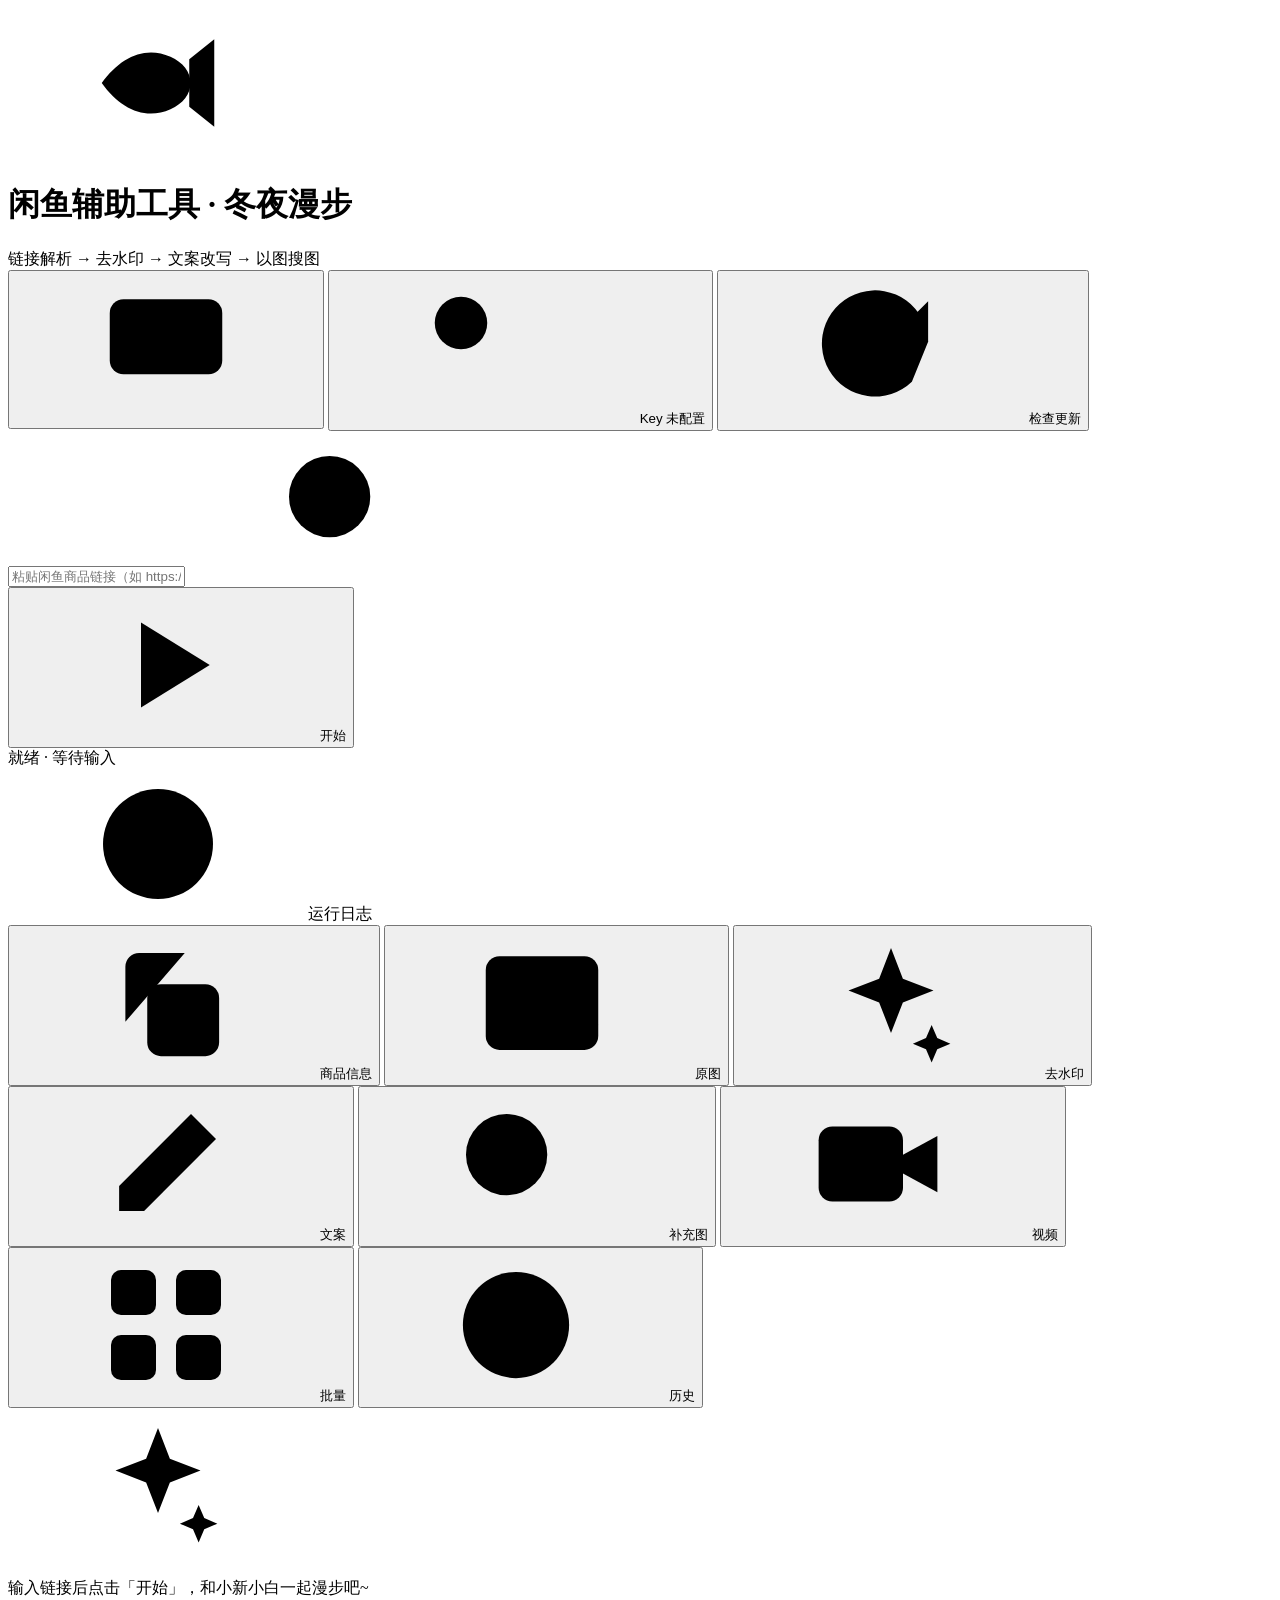
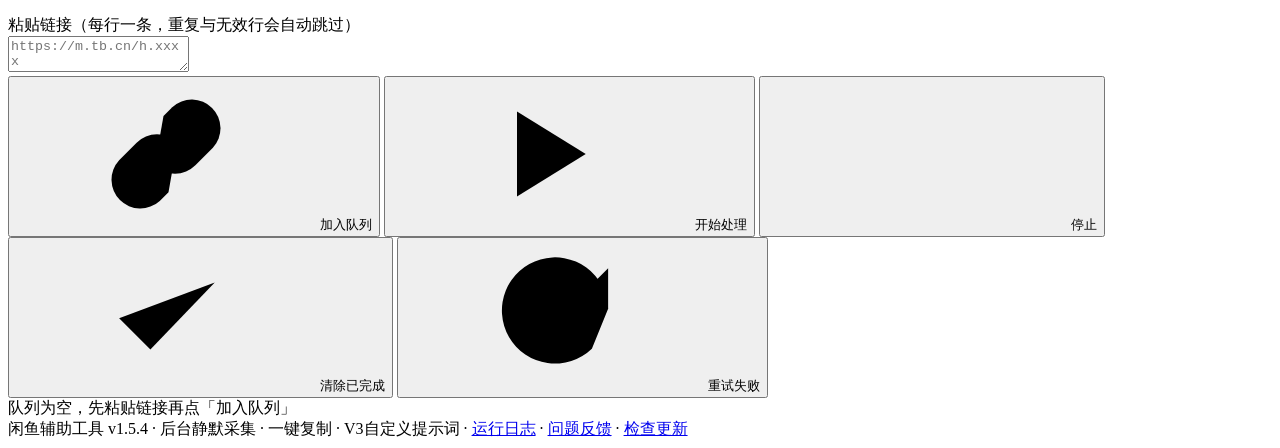
==== ui/index.html @ bab41490 "补充图去重改成按内容，文字截图排到后面 一、去重：文件大小 -> 感知哈希 之前按文件大小去重，只能挡掉"大小完全一样"的重复。但搜索引擎返回 同一张图经常是不同尺寸（500 宽 / 667 宽），大" ====
<!DOCTYPE html>
<html lang="zh-CN">
<head>
<meta charset="UTF-8">
<meta name="viewport" content="width=device-width, initial-scale=1.0">
<title>闲鱼辅助工具 · 冬夜漫步</title>
<style>
/* @inject style.css */
</style>
</head>
<body>

<!-- 图标精灵：全部自绘，24x24 网格，1.75 描边，跟随 currentColor -->
<svg width="0" height="0" style="position:absolute" aria-hidden="true">
  <defs>
    <symbol id="i-fish" viewBox="0 0 24 24">
      <path d="M3 12c3-4.2 7-6 11-4.2 2 .9 3.2 2.4 3.2 4.2s-1.2 3.3-3.2 4.2C10 18 6 16.2 3 12z"/>
      <path d="M17 8.2L21 5v14l-4-3.2"/>
      <circle cx="8.2" cy="11" r=".95" fill="currentColor" stroke="none"/>
    </symbol>
    <symbol id="i-key" viewBox="0 0 24 24">
      <circle cx="8" cy="8" r="4.2"/>
      <path d="M11.2 11.2L20 20M17 17l2.2-2.2M19.2 19.2l2.2-2.2"/>
    </symbol>
    <symbol id="i-refresh" viewBox="0 0 24 24">
      <path d="M20.5 11a8.5 8.5 0 1 0-2.6 6.4"/>
      <path d="M20.5 4.5V11h-6.5"/>
    </symbol>
    <symbol id="i-clock" viewBox="0 0 24 24">
      <circle cx="12" cy="12" r="8.5"/>
      <path d="M12 7.5V12l3 1.8"/>
    </symbol>
    <symbol id="i-play" viewBox="0 0 24 24">
      <path d="M8 5.2l11 6.8-11 6.8z"/>
    </symbol>
    <symbol id="i-search" viewBox="0 0 24 24">
      <circle cx="10.5" cy="10.5" r="6.5"/>
      <path d="M15.4 15.4L21 21"/>
    </symbol>
    <symbol id="i-image" viewBox="0 0 24 24">
      <rect x="3" y="4.5" width="18" height="15" rx="2.2"/>
      <circle cx="8.6" cy="9.6" r="1.5"/>
      <path d="M21 15.5l-4.8-4.8L7 19.5"/>
    </symbol>
    <symbol id="i-sparkle" viewBox="0 0 24 24">
      <path d="M12 3.2l1.9 4.9 4.9 1.9-4.9 1.9L12 16.8l-1.9-4.9L5.2 10l4.9-1.9z"/>
      <path d="M18.5 15.5l.9 2.1 2.1.9-2.1.9-.9 2.1-.9-2.1-2.1-.9 2.1-.9z"/>
    </symbol>
    <symbol id="i-pen" viewBox="0 0 24 24">
      <path d="M4.5 19.5h4L20 8l-4-4L4.5 15.5z"/>
      <path d="M14.5 5.5l4 4"/>
    </symbol>
    <symbol id="i-grid" viewBox="0 0 24 24">
      <rect x="3.2" y="3.2" width="7.2" height="7.2" rx="1.6"/>
      <rect x="13.6" y="3.2" width="7.2" height="7.2" rx="1.6"/>
      <rect x="3.2" y="13.6" width="7.2" height="7.2" rx="1.6"/>
      <rect x="13.6" y="13.6" width="7.2" height="7.2" rx="1.6"/>
    </symbol>
    <symbol id="i-video" viewBox="0 0 24 24">
      <rect x="2.5" y="6" width="13.5" height="12" rx="2.2"/>
      <path d="M16 10.5l5.5-3v9l-5.5-3"/>
    </symbol>
    <symbol id="i-copy" viewBox="0 0 24 24">
      <rect x="9" y="9" width="11.5" height="11.5" rx="2.2"/>
      <path d="M5.5 15V6.2A2.2 2.2 0 0 1 7.7 4H15"/>
    </symbol>
    <symbol id="i-download" viewBox="0 0 24 24">
      <path d="M12 3.5v11.5M7.5 10.5L12 15l4.5-4.5"/>
      <path d="M4 19.5h16"/>
    </symbol>
    <symbol id="i-check" viewBox="0 0 24 24">
      <path d="M4.5 12.5l5 5L19.8 6.8"/>
    </symbol>
    <symbol id="i-x" viewBox="0 0 24 24">
      <path d="M6 6l12 12M18 6L6 18"/>
    </symbol>
    <symbol id="i-alert" viewBox="0 0 24 24">
      <path d="M12 3.5l8.8 16H3.2z"/>
      <path d="M12 9.5v4.2"/>
      <circle cx="12" cy="16.6" r=".85" fill="currentColor" stroke="none"/>
    </symbol>
    <symbol id="i-info" viewBox="0 0 24 24">
      <circle cx="12" cy="12" r="8.8"/>
      <path d="M12 11v5.5"/>
      <circle cx="12" cy="8" r=".9" fill="currentColor" stroke="none"/>
    </symbol>
    <symbol id="i-error" viewBox="0 0 24 24">
      <circle cx="12" cy="12" r="8.8"/>
      <path d="M9 9l6 6M15 9l-6 6"/>
    </symbol>
    <symbol id="i-sun" viewBox="0 0 24 24">
      <circle cx="12" cy="12" r="4"/>
      <path d="M12 2.5v2M12 19.5v2M2.5 12h2M19.5 12h2M5.2 5.2l1.4 1.4M17.4 17.4l1.4 1.4M18.8 5.2l-1.4 1.4M6.6 17.4l-1.4 1.4"/>
    </symbol>
    <symbol id="i-moon" viewBox="0 0 24 24">
      <path d="M20.5 14.8A8.6 8.6 0 0 1 9.2 3.5 8.6 8.6 0 1 0 20.5 14.8z"/>
    </symbol>
    <symbol id="i-monitor" viewBox="0 0 24 24">
      <rect x="3" y="4.2" width="18" height="12" rx="2.2"/>
      <path d="M9 20.2h6M12 16.2v4"/>
    </symbol>
    <symbol id="i-loader" viewBox="0 0 24 24">
      <path d="M12 3.2a8.8 8.8 0 1 0 8.8 8.8" stroke-width="2.2"/>
    </symbol>
    <symbol id="i-link" viewBox="0 0 24 24">
      <path d="M10.2 13.8a4.6 4.6 0 0 0 6.5 0l2.8-2.8a4.6 4.6 0 0 0-6.5-6.5l-1.4 1.4"/>
      <path d="M13.8 10.2a4.6 4.6 0 0 0-6.5 0l-2.8 2.8a4.6 4.6 0 0 0 6.5 6.5l1.4-1.4"/>
    </symbol>
    <symbol id="i-package" viewBox="0 0 24 24">
      <path d="M12 3l8.2 4.6v8.8L12 21l-8.2-4.6V7.6z"/>
      <path d="M3.8 7.6L12 12.2l8.2-4.6M12 12.2V21"/>
    </symbol>
    <symbol id="i-chevron" viewBox="0 0 24 24">
      <path d="M9 6l6 6-6 6"/>
    </symbol>
    <symbol id="i-mail" viewBox="0 0 24 24">
      <rect x="3" y="5.5" width="18" height="13" rx="2.2"/>
      <path d="M3.6 7.2l8.4 5.8 8.4-5.8"/>
    </symbol>
    <symbol id="i-globe" viewBox="0 0 24 24">
      <circle cx="12" cy="12" r="8.8"/>
      <path d="M3.2 12h17.6M12 3.2c2.4 2.4 3.6 5.4 3.6 8.8s-1.2 6.4-3.6 8.8c-2.4-2.4-3.6-5.4-3.6-8.8S9.6 5.6 12 3.2z"/>
    </symbol>
  </defs>
</svg>

<div class="wallpaper"></div>
<div class="stars" id="stars"></div>
<div class="snowflakes" id="snowflakes"></div>

<div class="header">
  <div class="logo-wrap"><svg class="ico"><use href="#i-fish"/></svg></div>
  <h1>闲鱼辅助工具 <span>· 冬夜漫步</span></h1>
  <span class="sub">链接解析 → 去水印 → 文案改写 → 以图搜图</span>
  <div class="spacer"></div>
  <button class="btn-update icon-only" id="themeBtn" onclick="cycleTheme()" title="切换主题（跟随系统 / 深色 / 浅色）">
    <svg class="ico"><use href="#i-monitor" id="themeUse"/></svg>
  </button>
  <button class="btn-update" id="keyBtn" onclick="showKeyModal()" title="点击配置 API Key">
    <span class="icon-update"><svg class="ico"><use href="#i-key"/></svg></span>
    <span id="keyBtnText">Key 未配置</span>
  </button>
  <button class="btn-update" id="updateBtn" onclick="checkUpdate(true)">
    <span class="dot" id="updateDot"></span>
    <span class="spinner"></span>
    <span class="icon-update"><svg class="ico"><use href="#i-refresh"/></svg></span>
    <span id="updateBtnText">检查更新</span>
  </button>
</div>

<div class="input-area">
  <div class="input-wrap">
    <input type="text" id="urlInput" placeholder="粘贴闲鱼商品链接（如 https://m.tb.cn/h.xxx）" />
    <span class="icon-search"><svg class="ico"><use href="#i-search"/></svg></span>
  </div>
  <button class="btn-run" id="runBtn" onclick="runTool()">
    <span class="spinner"></span>
    <span class="icon-play"><svg class="ico"><use href="#i-play"/></svg></span>
    <span class="btn-text">开始</span>
  </button>
</div>

<div class="status-progress">
  <div class="status-bar">
    <span class="status-dot" id="statusDot"></span>
    <span id="statusText">就绪 · 等待输入</span>
  </div>
  <div class="progress"><div class="progress-bar" id="progressBar"></div></div>
</div>

<div class="log-section">
  <div class="log-header"><svg class="ico"><use href="#i-info"/></svg>运行日志</div>
  <div class="log-box" id="logBox"></div>
</div>

<div class="tabs" id="tabBar">
  <button class="tab-btn active" onclick="switchTab(0)"><svg class="ico"><use href="#i-copy"/></svg> 商品信息</button>
  <button class="tab-btn" onclick="switchTab(1)"><svg class="ico"><use href="#i-image"/></svg> 原图</button>
  <button class="tab-btn" onclick="switchTab(2)"><svg class="ico"><use href="#i-sparkle"/></svg> 去水印</button>
  <button class="tab-btn" onclick="switchTab(3)"><svg class="ico"><use href="#i-pen"/></svg> 文案</button>
  <button class="tab-btn" onclick="switchTab(4)"><svg class="ico"><use href="#i-search"/></svg> 补充图</button>
  <button class="tab-btn" onclick="switchTab(5)"><svg class="ico"><use href="#i-video"/></svg> 视频</button>
  <button class="tab-btn" onclick="switchTab(6)"><svg class="ico"><use href="#i-grid"/></svg> 批量</button>
  <button class="tab-btn tab-btn-action" onclick="showHistoryModal()" title="查看处理过的商品"><svg class="ico"><use href="#i-clock"/></svg> 历史</button>
</div>

<div class="tab-content">
  <div class="tab-pane active" id="pane0">
    <div class="empty">
      <span class="emoji"><svg class="ico"><use href="#i-sparkle"/></svg></span>
      <p>输入链接后点击「开始」，和小新小白一起漫步吧~</p>
    </div>
  </div>
  <div class="tab-pane" id="pane1"></div>
  <div class="tab-pane" id="pane2"></div>
  <div class="tab-pane" id="pane3"></div>
  <div class="tab-pane" id="pane4"></div>
  <div class="tab-pane" id="pane5"></div>

  <div class="tab-pane" id="pane6">
    <div class="queue-box">
      <div class="modal-label">粘贴链接（每行一条，重复与无效行会自动跳过）</div>
      <textarea id="queueText" class="modal-input queue-textarea" placeholder="https://m.tb.cn/h.xxxx&#10;https://m.tb.cn/h.yyyy"></textarea>
      <div class="queue-actions">
        <button class="modal-btn" onclick="queueAdd()"><svg class="ico"><use href="#i-link"/></svg> 加入队列</button>
        <button class="modal-btn primary" id="queueStartBtn" onclick="queueStart()"><svg class="ico"><use href="#i-play"/></svg> 开始处理</button>
        <button class="modal-btn" id="queueStopBtn" onclick="queueStop()"><svg class="ico"><use href="#i-x"/></svg> 停止</button>
        <button class="modal-btn" onclick="queueClear()"><svg class="ico"><use href="#i-check"/></svg> 清除已完成</button>
        <button class="modal-btn" id="queueRetryBtn" onclick="queueRetryFailed()"><svg class="ico"><use href="#i-refresh"/></svg> 重试失败</button>
      </div>
    </div>
    <div id="queueSummary" class="queue-summary">队列为空，先粘贴链接再点「加入队列」</div>
    <div id="queueList" class="queue-list"></div>
  </div>
</div>

<div class="footer">闲鱼辅助工具 v1.5.4 · 后台静默采集 · 一键复制 · V3自定义提示词 · <a href="#" class="footer-link" onclick="showLogModal(); return false;">运行日志</a> · <a href="#" class="footer-link" onclick="showFeedback(); return false;">问题反馈</a> · <a href="#" class="footer-link" onclick="checkUpdate(true); return false;">检查更新</a></div>

<script>
/* @inject base.js */
/* @inject llm.js */
/* @inject ui.js */
/* @inject queue.js */
/* @inject settings.js */
/* @inject history.js */
/* @inject dialogs.js */
/* @inject workflow.js */
</script>
</body>
</html>
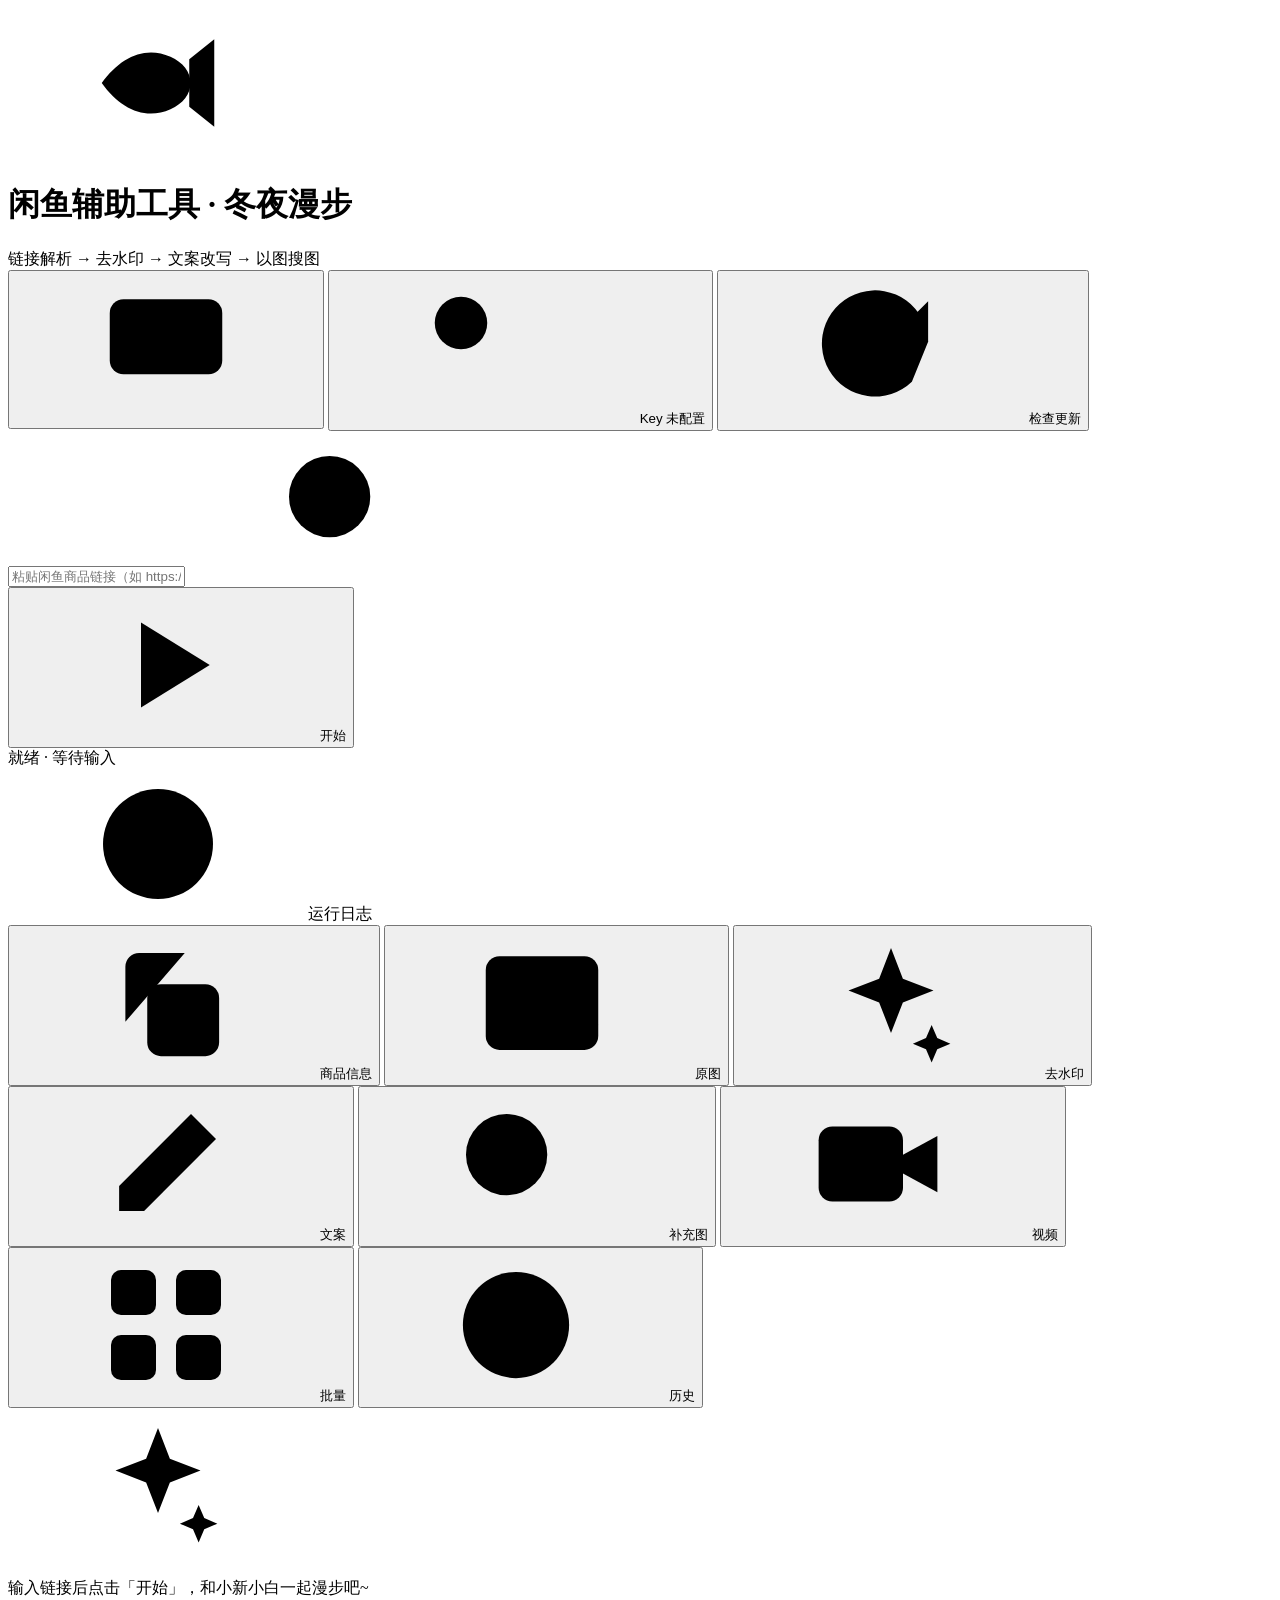
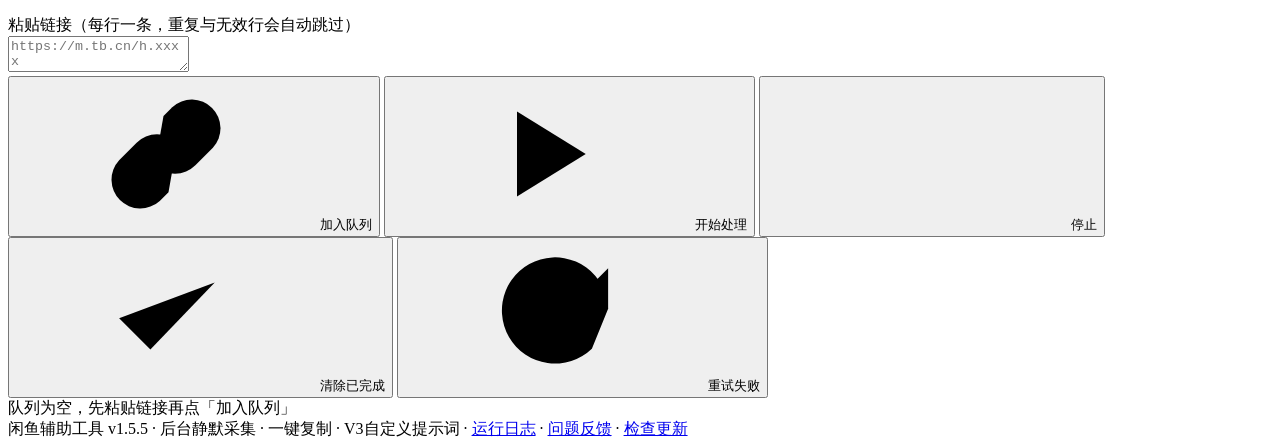
==== commit cb89ceb6: "京东以图搜图：能通，但自动化后不稳定 用户明确要求「闲鱼首图 → 京东以图搜图 → 抓评价图」， 不要关键词搜图。这次认真攻了，结果是「技术上通了，但不可靠」。  一、打通的关键（手动验证成功 1 次" ====
--- a/ui/index.html
+++ b/ui/index.html
@@ -214,7 +214,7 @@
   </div>
 </div>
 
-<div class="footer">闲鱼辅助工具 v1.5.4 · 后台静默采集 · 一键复制 · V3自定义提示词 · <a href="#" class="footer-link" onclick="showLogModal(); return false;">运行日志</a> · <a href="#" class="footer-link" onclick="showFeedback(); return false;">问题反馈</a> · <a href="#" class="footer-link" onclick="checkUpdate(true); return false;">检查更新</a></div>
+<div class="footer">闲鱼辅助工具 v1.5.5 · 后台静默采集 · 一键复制 · V3自定义提示词 · <a href="#" class="footer-link" onclick="showLogModal(); return false;">运行日志</a> · <a href="#" class="footer-link" onclick="showFeedback(); return false;">问题反馈</a> · <a href="#" class="footer-link" onclick="checkUpdate(true); return false;">检查更新</a></div>
 
 <script>
 /* @inject base.js */
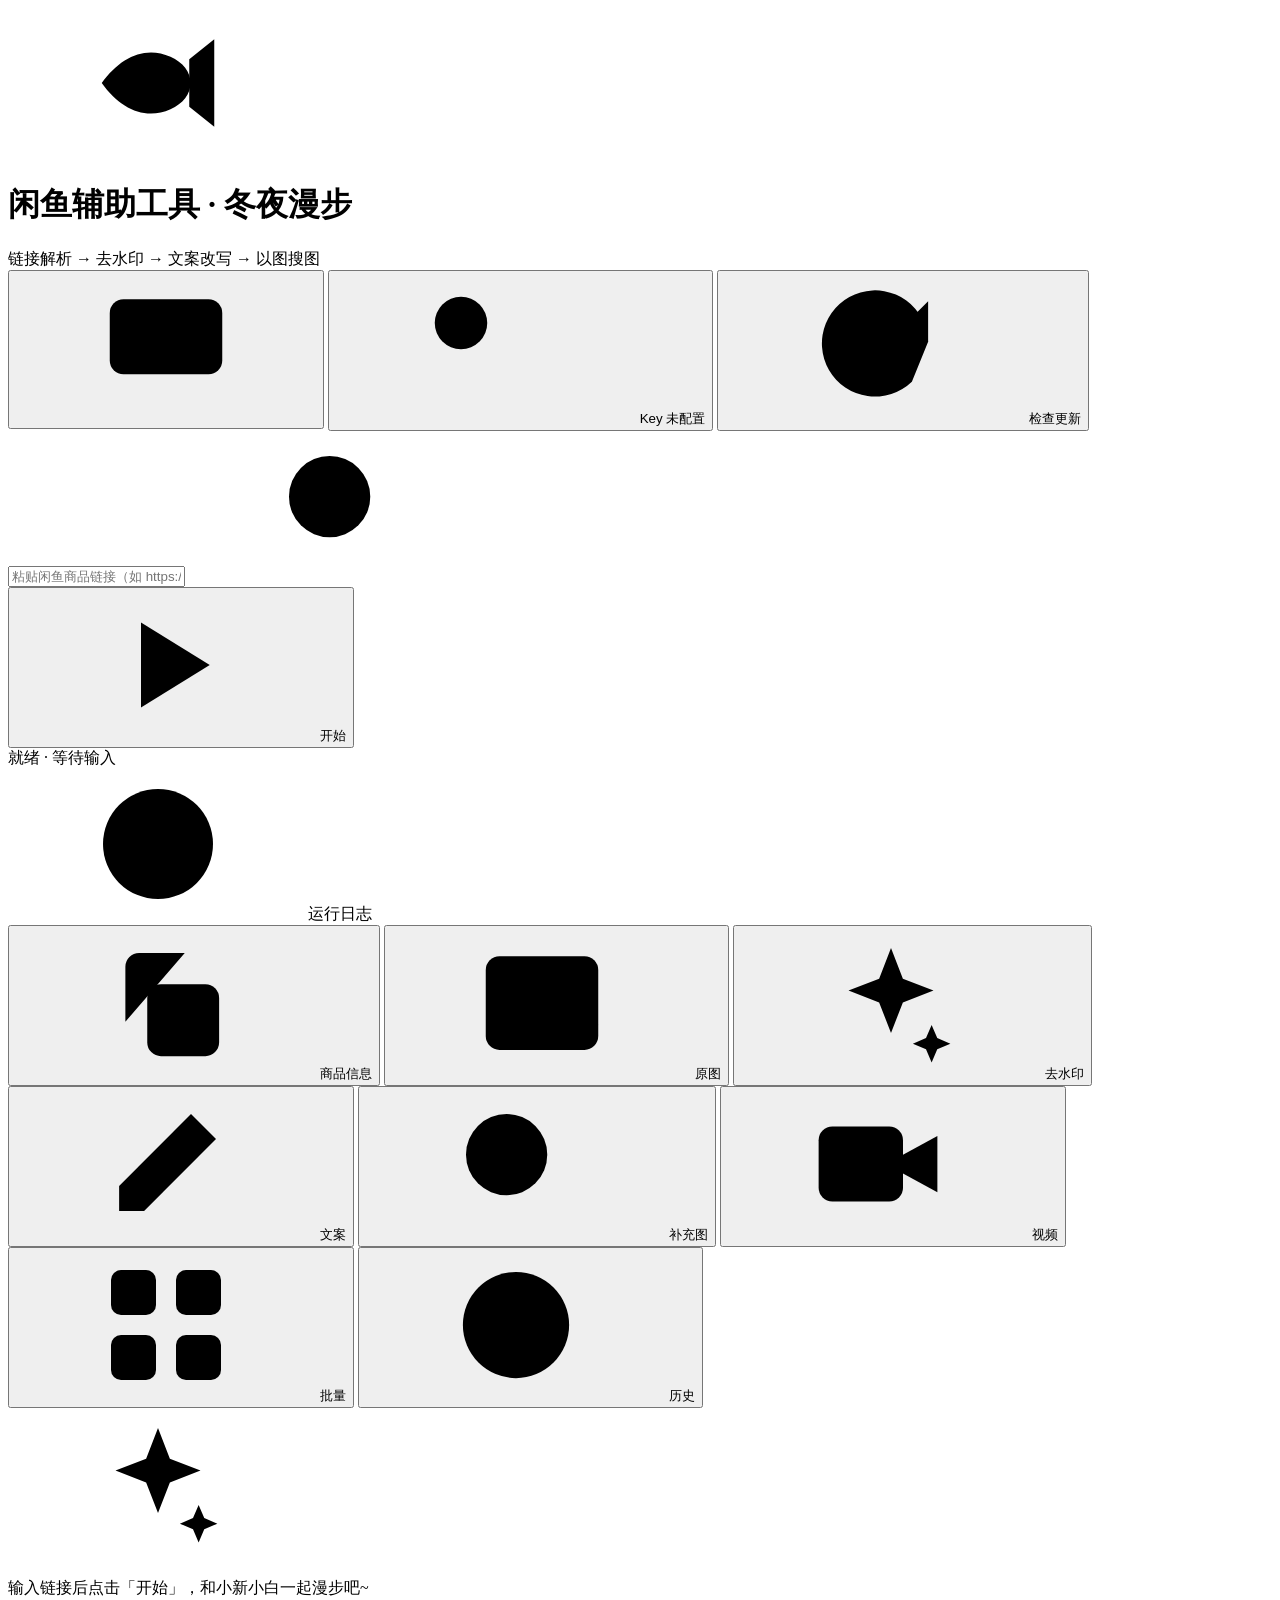
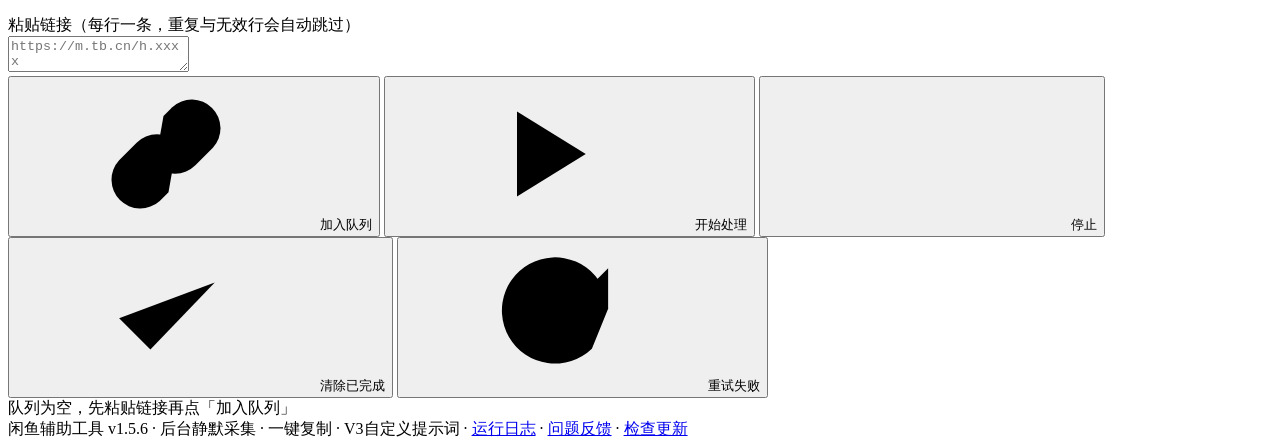
==== commit ea2f7255: "手动框选去水印：框多小就修多大，只动水印那点像素 用户反馈「自动检测去水印把不是水印的背景也删了」。查下来是我用整条 横带做 mask（覆盖画面 15.9%），修完插排中段一片模糊。  改成手动框选：" ====
--- a/ui/index.html
+++ b/ui/index.html
@@ -214,7 +214,7 @@
   </div>
 </div>
 
-<div class="footer">闲鱼辅助工具 v1.5.5 · 后台静默采集 · 一键复制 · V3自定义提示词 · <a href="#" class="footer-link" onclick="showLogModal(); return false;">运行日志</a> · <a href="#" class="footer-link" onclick="showFeedback(); return false;">问题反馈</a> · <a href="#" class="footer-link" onclick="checkUpdate(true); return false;">检查更新</a></div>
+<div class="footer">闲鱼辅助工具 v1.5.6 · 后台静默采集 · 一键复制 · V3自定义提示词 · <a href="#" class="footer-link" onclick="showLogModal(); return false;">运行日志</a> · <a href="#" class="footer-link" onclick="showFeedback(); return false;">问题反馈</a> · <a href="#" class="footer-link" onclick="checkUpdate(true); return false;">检查更新</a></div>
 
 <script>
 /* @inject base.js */
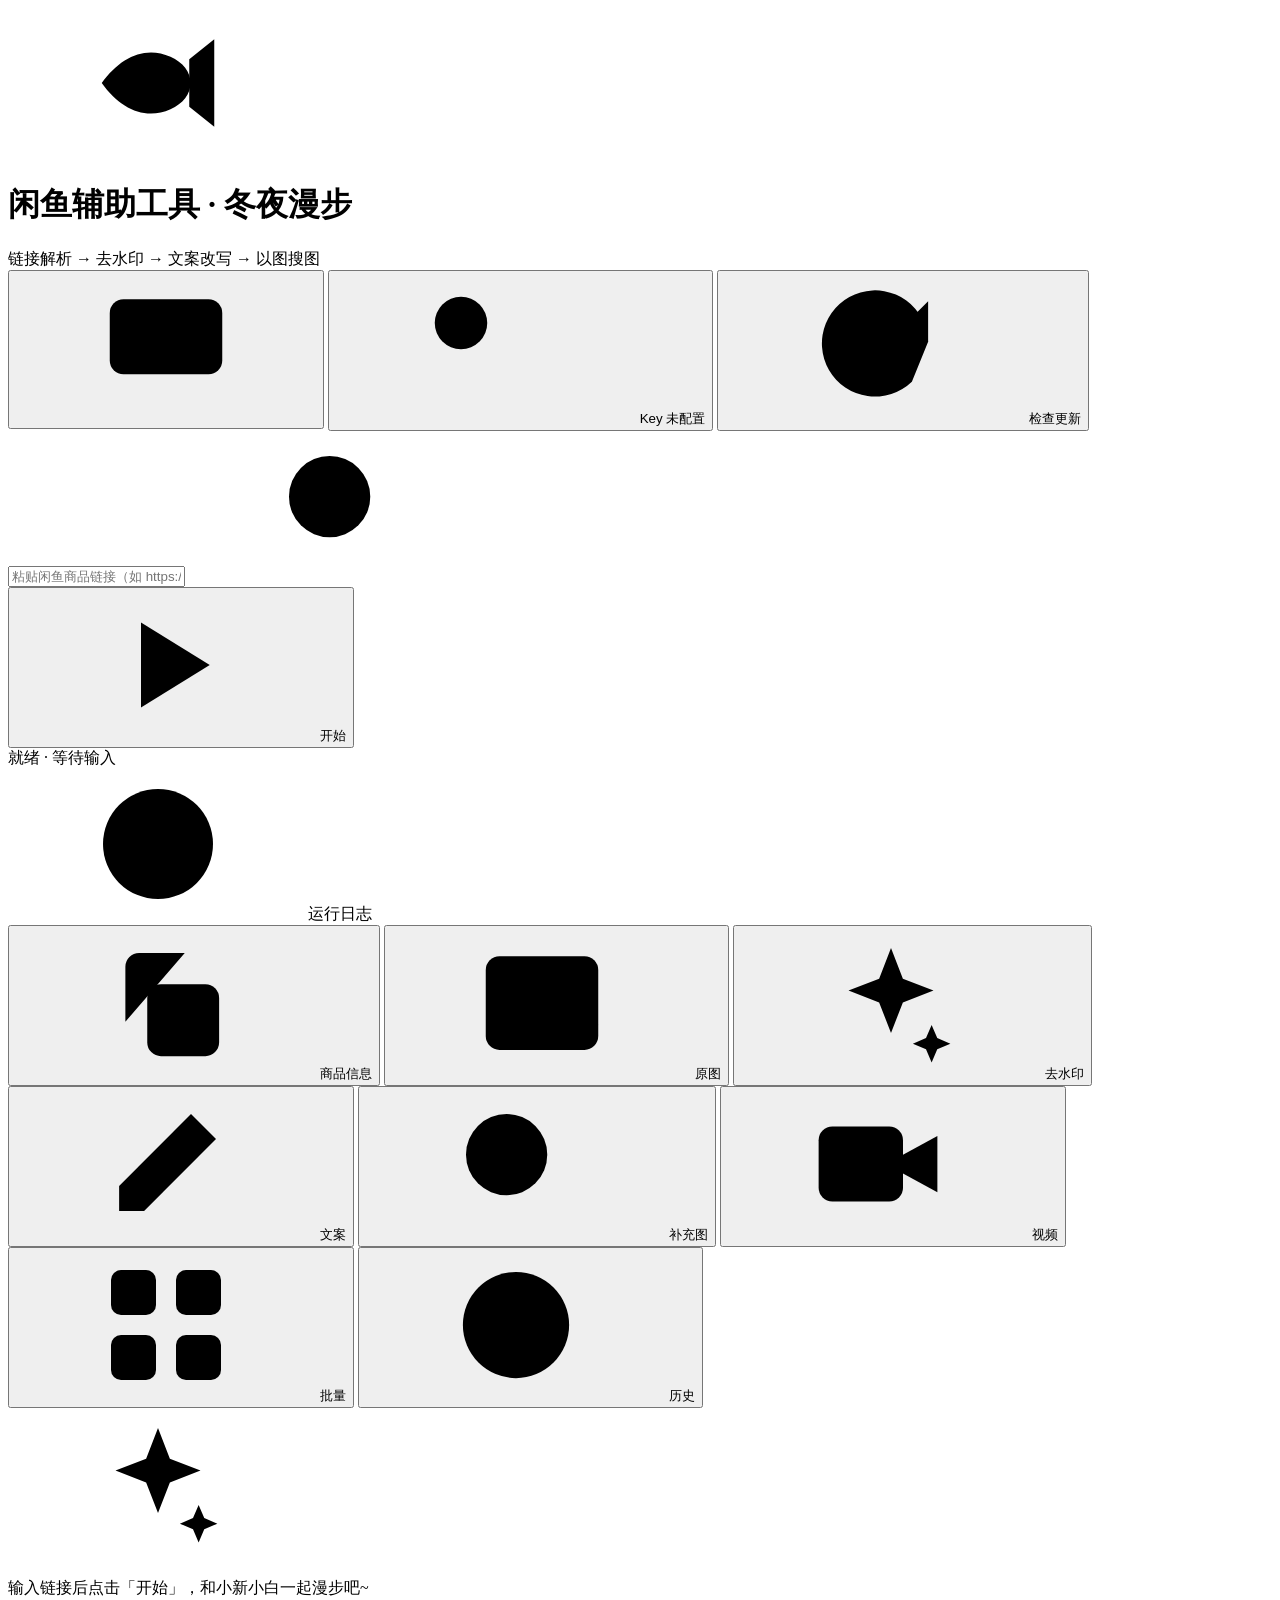
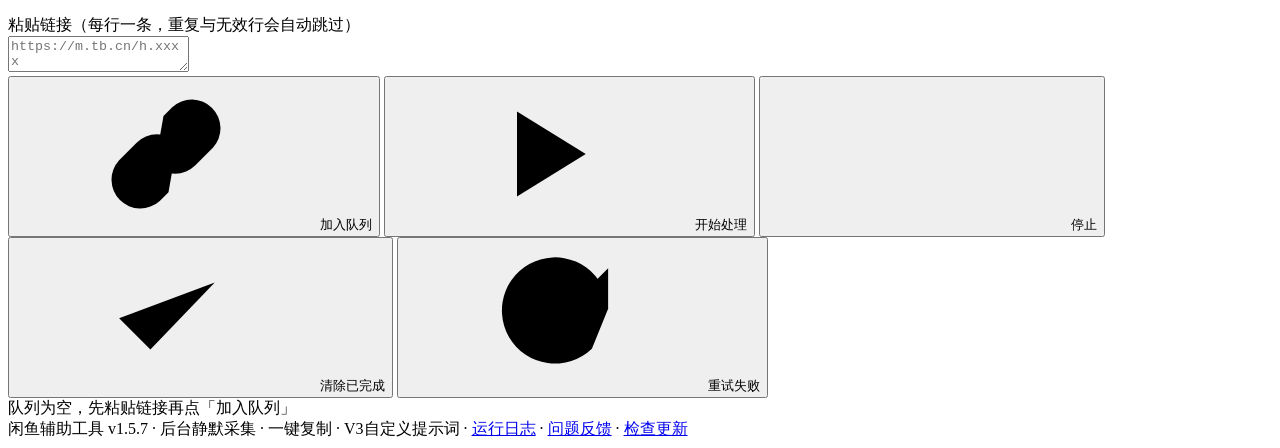
==== commit b5e55499: "1.5.7 V1显示替换明细可换同义词，V2/V3各自独立提示词框" ====
--- a/ui/index.html
+++ b/ui/index.html
@@ -150,7 +150,8 @@
 
 <div class="input-area">
   <div class="input-wrap">
-    <input type="text" id="urlInput" placeholder="粘贴闲鱼商品链接（如 https://m.tb.cn/h.xxx）" />
+    <input type="text" id="urlInput" placeholder="粘贴闲鱼商品链接（如 https://m.tb.cn/h.xxx）"
+           onkeydown="if(event.key==='Enter'&&!event.isComposing){event.preventDefault();runTool();}" />
     <span class="icon-search"><svg class="ico"><use href="#i-search"/></svg></span>
   </div>
   <button class="btn-run" id="runBtn" onclick="runTool()">
@@ -214,7 +215,7 @@
   </div>
 </div>
 
-<div class="footer">闲鱼辅助工具 v1.5.6 · 后台静默采集 · 一键复制 · V3自定义提示词 · <a href="#" class="footer-link" onclick="showLogModal(); return false;">运行日志</a> · <a href="#" class="footer-link" onclick="showFeedback(); return false;">问题反馈</a> · <a href="#" class="footer-link" onclick="checkUpdate(true); return false;">检查更新</a></div>
+<div class="footer">闲鱼辅助工具 v1.5.7 · 后台静默采集 · 一键复制 · V3自定义提示词 · <a href="#" class="footer-link" onclick="showLogModal(); return false;">运行日志</a> · <a href="#" class="footer-link" onclick="showFeedback(); return false;">问题反馈</a> · <a href="#" class="footer-link" onclick="checkUpdate(true); return false;">检查更新</a></div>
 
 <script>
 /* @inject base.js */
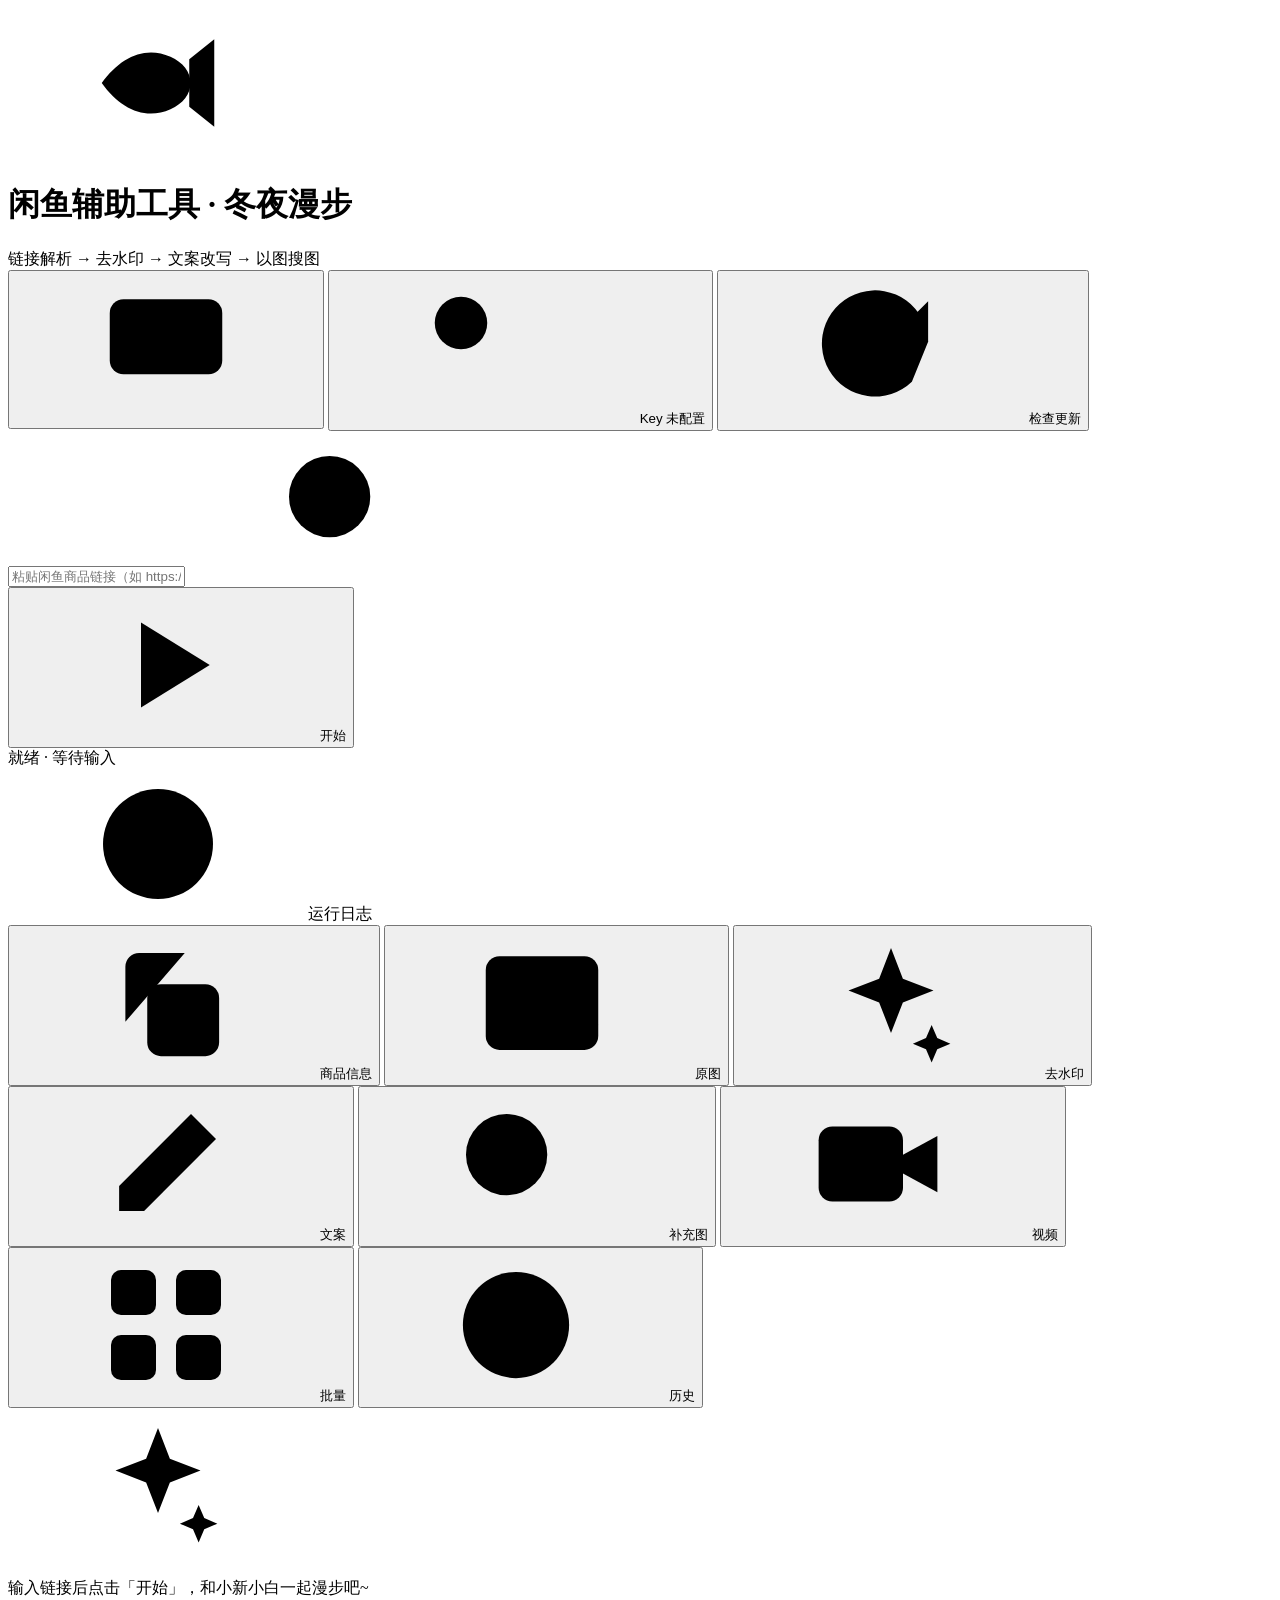
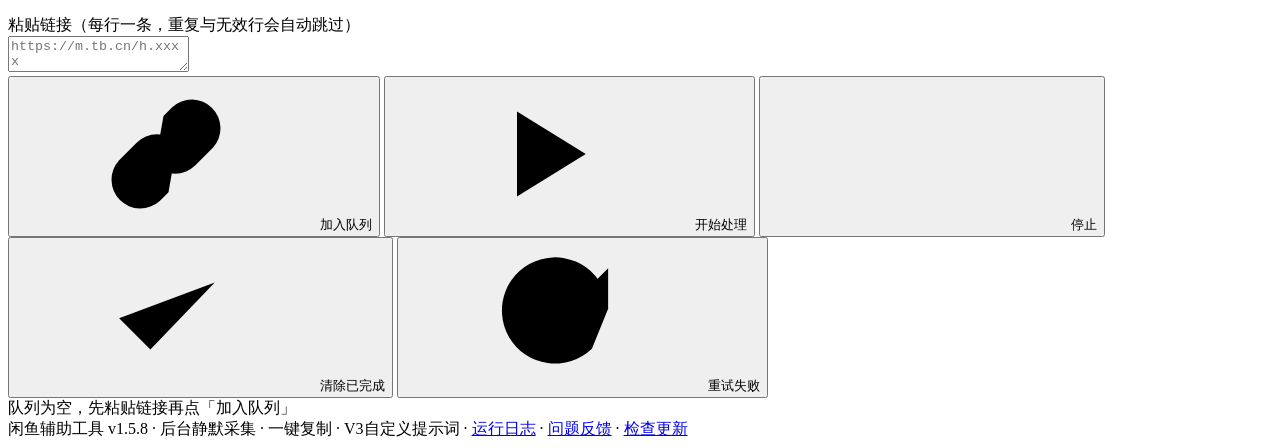
==== commit c52378f2: "1.5.8 V1词库21扩到58组，加随机换一批" ====
--- a/ui/index.html
+++ b/ui/index.html
@@ -215,7 +215,7 @@
   </div>
 </div>
 
-<div class="footer">闲鱼辅助工具 v1.5.7 · 后台静默采集 · 一键复制 · V3自定义提示词 · <a href="#" class="footer-link" onclick="showLogModal(); return false;">运行日志</a> · <a href="#" class="footer-link" onclick="showFeedback(); return false;">问题反馈</a> · <a href="#" class="footer-link" onclick="checkUpdate(true); return false;">检查更新</a></div>
+<div class="footer">闲鱼辅助工具 v1.5.8 · 后台静默采集 · 一键复制 · V3自定义提示词 · <a href="#" class="footer-link" onclick="showLogModal(); return false;">运行日志</a> · <a href="#" class="footer-link" onclick="showFeedback(); return false;">问题反馈</a> · <a href="#" class="footer-link" onclick="checkUpdate(true); return false;">检查更新</a></div>
 
 <script>
 /* @inject base.js */
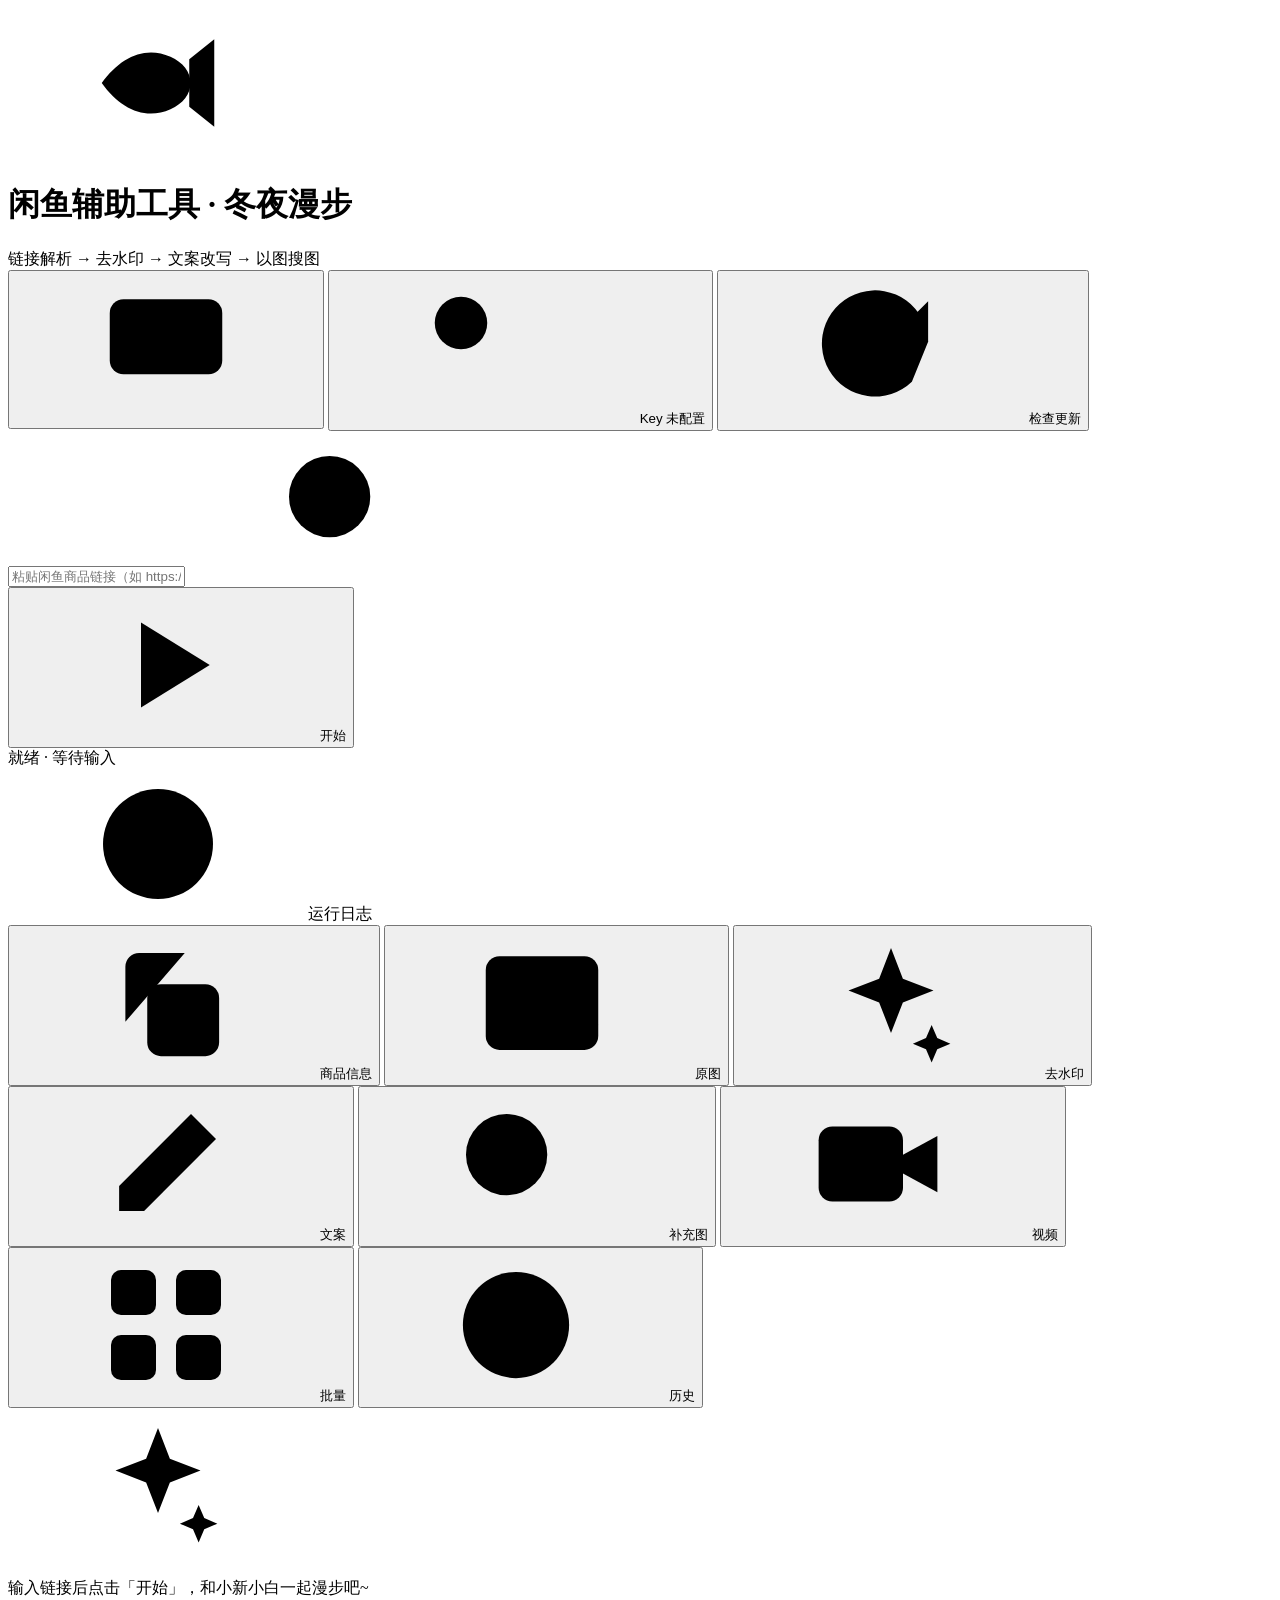
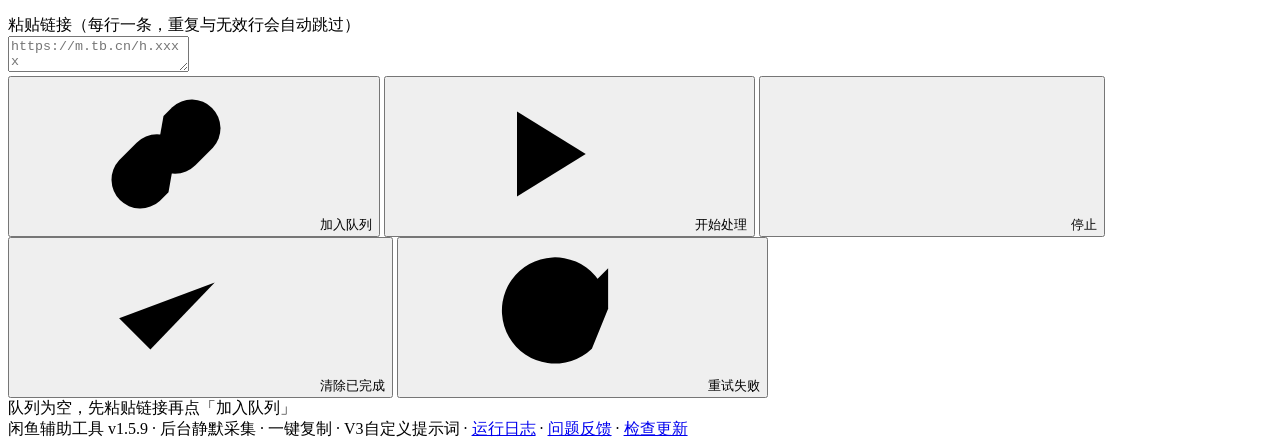
==== commit 2d90a358: "1.5.9 架构重构：拆上帝类成9个mixin，删845行死代码，补35个核心测试" ====
--- a/ui/index.html
+++ b/ui/index.html
@@ -215,7 +215,7 @@
   </div>
 </div>
 
-<div class="footer">闲鱼辅助工具 v1.5.8 · 后台静默采集 · 一键复制 · V3自定义提示词 · <a href="#" class="footer-link" onclick="showLogModal(); return false;">运行日志</a> · <a href="#" class="footer-link" onclick="showFeedback(); return false;">问题反馈</a> · <a href="#" class="footer-link" onclick="checkUpdate(true); return false;">检查更新</a></div>
+<div class="footer">闲鱼辅助工具 v1.5.9 · 后台静默采集 · 一键复制 · V3自定义提示词 · <a href="#" class="footer-link" onclick="showLogModal(); return false;">运行日志</a> · <a href="#" class="footer-link" onclick="showFeedback(); return false;">问题反馈</a> · <a href="#" class="footer-link" onclick="checkUpdate(true); return false;">检查更新</a></div>
 
 <script>
 /* @inject base.js */
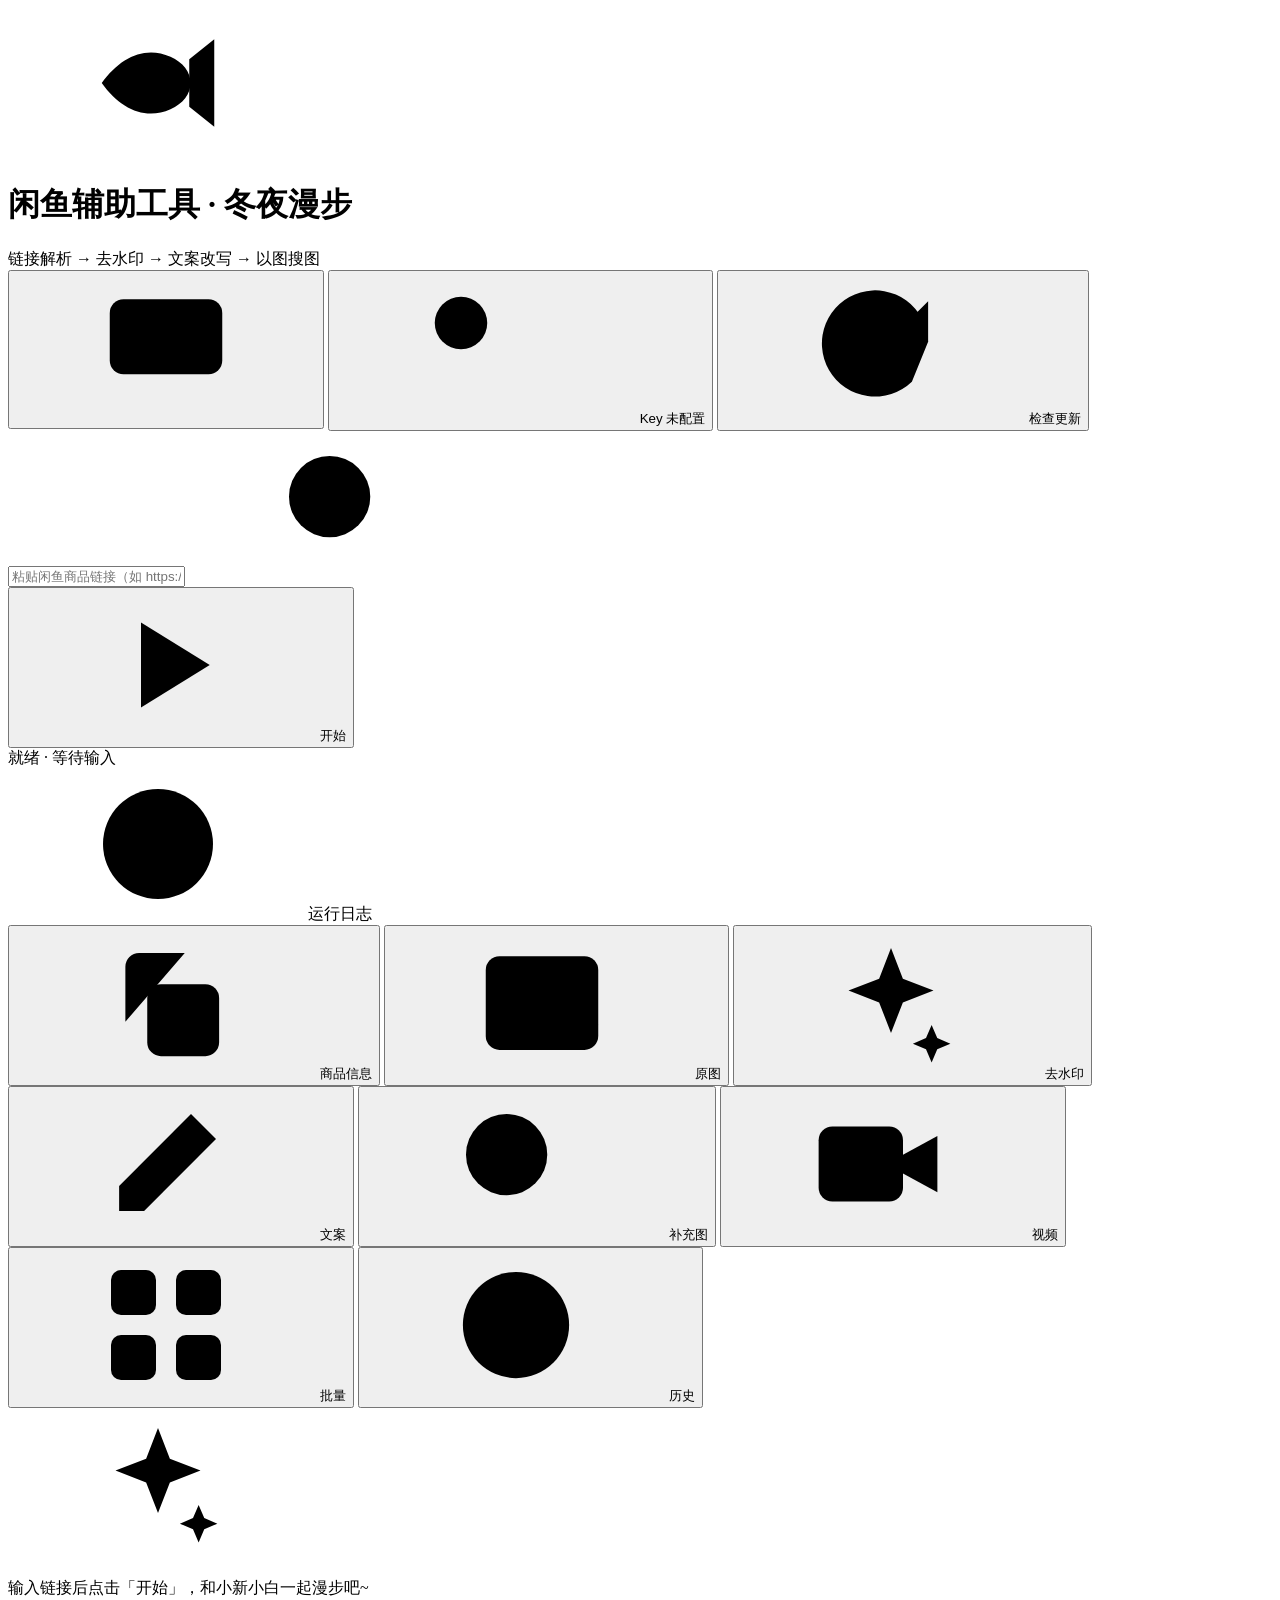
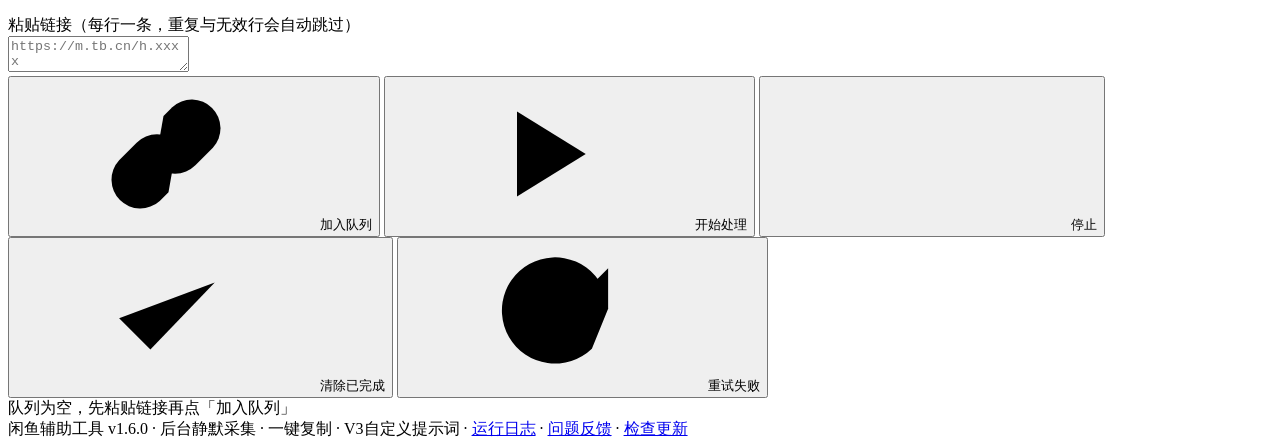
==== commit 67951b68: "架构清理第二步：前端 workflow.js 拆成 5 个文件 workflow.js 原来 1067 行 / 44 个函数，按功能拆开：    workflow.js              23" ====
--- a/ui/index.html
+++ b/ui/index.html
@@ -215,7 +215,7 @@
   </div>
 </div>
 
-<div class="footer">闲鱼辅助工具 v1.5.9 · 后台静默采集 · 一键复制 · V3自定义提示词 · <a href="#" class="footer-link" onclick="showLogModal(); return false;">运行日志</a> · <a href="#" class="footer-link" onclick="showFeedback(); return false;">问题反馈</a> · <a href="#" class="footer-link" onclick="checkUpdate(true); return false;">检查更新</a></div>
+<div class="footer">闲鱼辅助工具 v1.6.0 · 后台静默采集 · 一键复制 · V3自定义提示词 · <a href="#" class="footer-link" onclick="showLogModal(); return false;">运行日志</a> · <a href="#" class="footer-link" onclick="showFeedback(); return false;">问题反馈</a> · <a href="#" class="footer-link" onclick="checkUpdate(true); return false;">检查更新</a></div>
 
 <script>
 /* @inject base.js */
@@ -226,6 +226,10 @@
 /* @inject history.js */
 /* @inject dialogs.js */
 /* @inject workflow.js */
+/* @inject workflow-copy.js */
+/* @inject workflow-image.js */
+/* @inject workflow-multisource.js */
+/* @inject workflow-update.js */
 </script>
 </body>
 </html>
